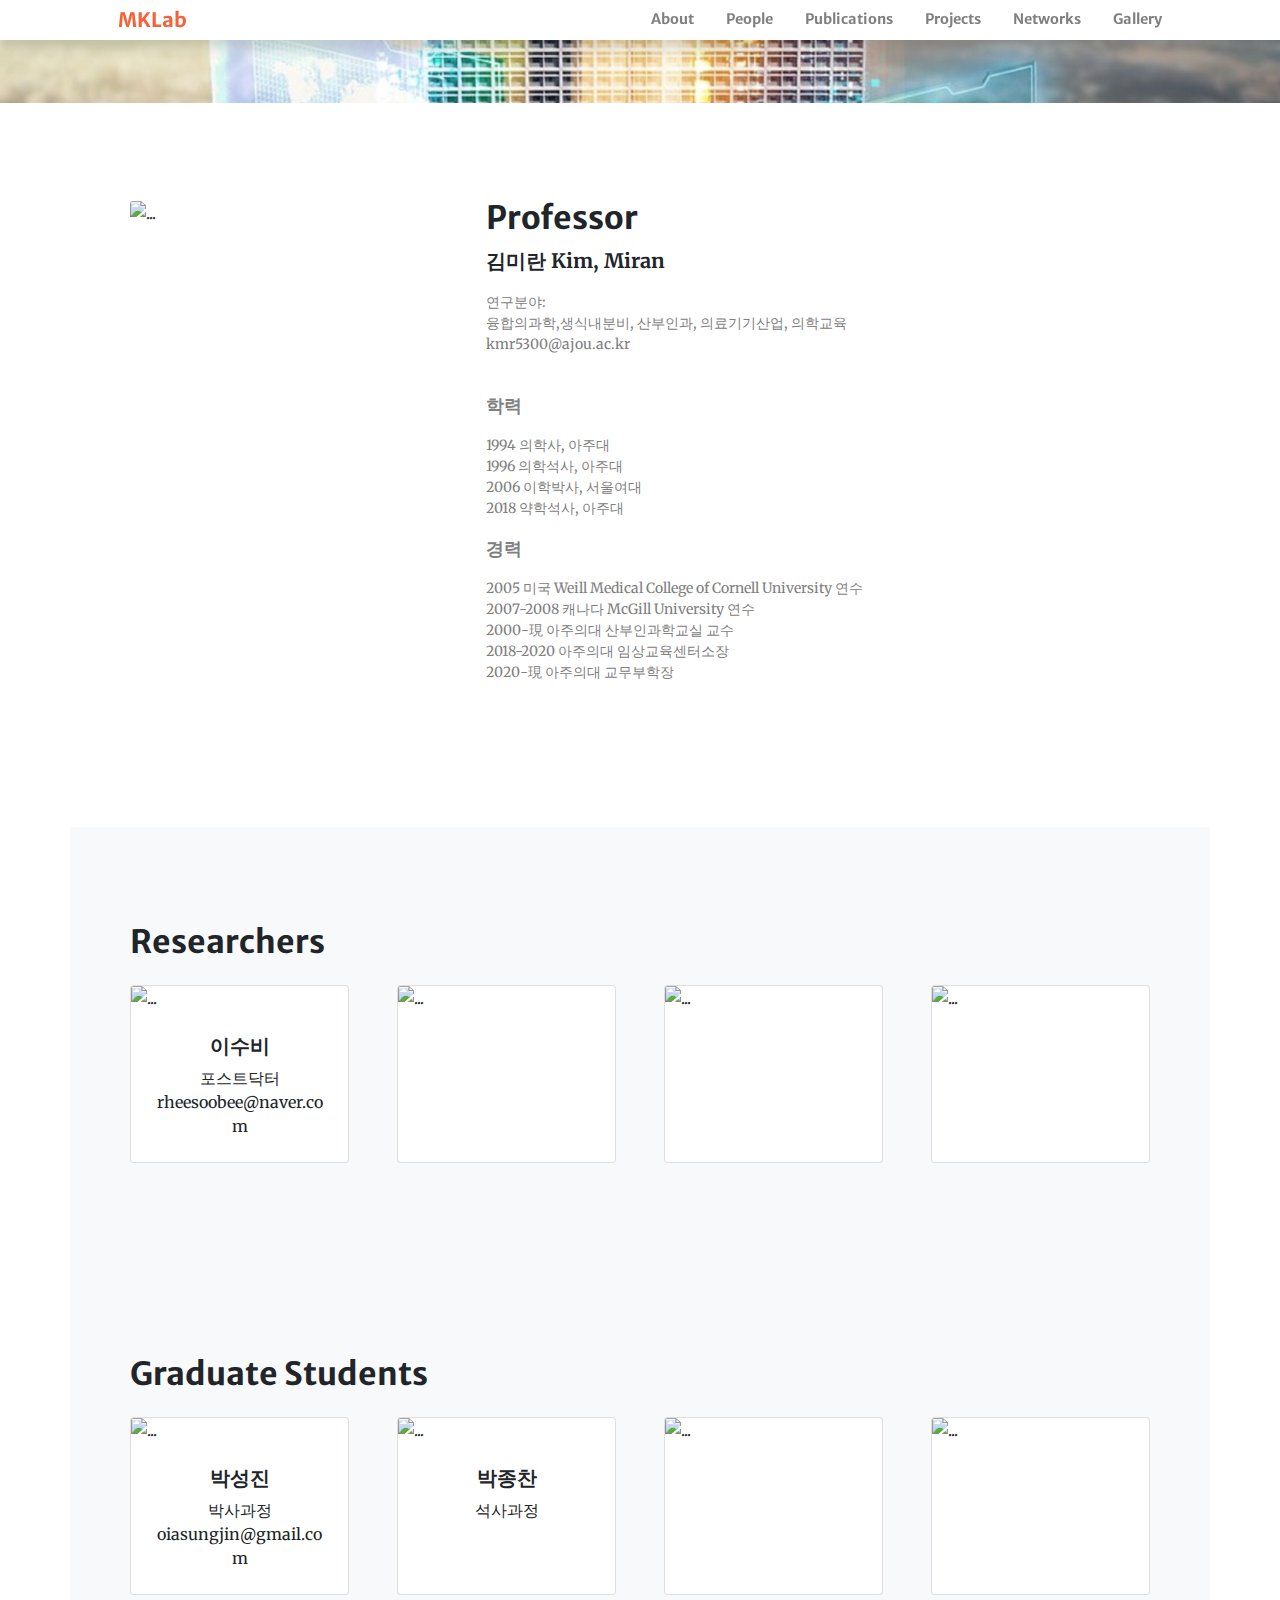
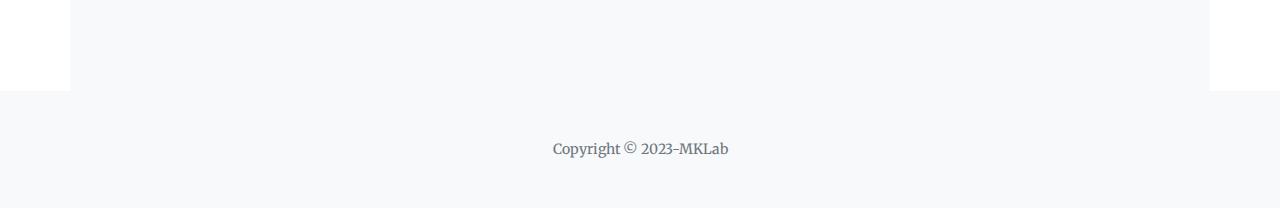
==== People.html @ 9102f6ff "Add files via upload" ====
<!DOCTYPE html>
<html lang="en">
    <head>
        <meta charset="utf-8" />
        <meta name="viewport" content="width=device-width, initial-scale=1, shrink-to-fit=no" />
        <meta name="description" content="" />
        <meta name="author" content="" />
        <title>Miran Kim Lab</title>
        <!-- Favicon-->
        <link rel="icon" type="image/x-icon" href="assets/favicon.ico" />
        <!-- Bootstrap Icons-->
        <link href="https://cdn.jsdelivr.net/npm/bootstrap-icons@1.5.0/font/bootstrap-icons.css" rel="stylesheet" />
        <!-- Google fonts-->
        <link href="https://fonts.googleapis.com/css?family=Merriweather+Sans:400,700" rel="stylesheet" />
        <link href="https://fonts.googleapis.com/css?family=Merriweather:400,300,300italic,400italic,700,700italic" rel="stylesheet" type="text/css" />
        <!-- SimpleLightbox plugin CSS-->
        <link href="https://cdnjs.cloudflare.com/ajax/libs/SimpleLightbox/2.1.0/simpleLightbox.min.css" rel="stylesheet" />
        <!-- Core theme CSS (includes Bootstrap)-->
        <link href="css/styles.css" rel="stylesheet" />
    </head>
    <body id="page-top">
        <!-- Navigation-->
        <nav class="navbar navbar-expand-lg navbar-light fixed-top py-0" id="mainNav">
            <div class="container px-4 px-lg-5">
                <a class="navbar-brand" href="index.html#page-top">MKLab</a>
                <button class="navbar-toggler navbar-toggler-right" type="button" data-bs-toggle="collapse" data-bs-target="#navbarResponsive" aria-controls="navbarResponsive" aria-expanded="false" aria-label="Toggle navigation"><span class="navbar-toggler-icon"></span></button>
                <div class="collapse navbar-collapse" id="navbarResponsive">
                    <ul class="navbar-nav ms-auto my-2 my-lg-0">
                        <li class="nav-item"><a class="nav-link" href="index.html">About</a></li>
                        <li class="nav-item"><a class="nav-link" href="People.html">People</a></li>
                        <li class="nav-item"><a class="nav-link" href="Publication.html">Publications</a></li>
                        <li class="nav-item"><a class="nav-link" href="Projects.html">Projects</a></li>
                        <li class="nav-item"><a class="nav-link" href="Networks.html">Networks</a></li>
                        <li class="nav-item"><a class="nav-link" href="Gallery">Gallery</a></li>
                        

                    </ul>
                </div>
            </div>
        </nav>
        <!-- top image-->
        <section>
            <img src="assets/img/people.jpg" class="img-fluid" alt="assets/people.jpg" >
        </section>
    
    	<!-- menubackground -->
       
      <!--메뉴와 논문 사이 범 -->
        <header class="header.submasthead">
            
        </header>

        <!-- container -->
         	<div class="container">

        	<div class="row">


            <body>

                  <section class="py-5">
                    <div class="container px-1 px-lg-5 my-5">
                        <div class="row gx-4 gx-lg-5">
                            <div class="col-md-4"><img class="card-img-top mb-5 mb-md-0" src="assets/img/kim.jpg" alt="..." /></div>
                            <div class="col-md-6">

                                <h2 class="display-7 fw-bolder">Professor</h2>
                                <div class="fs-5 mb-5">
                                 <strong> <p style="font-size:20px">김미란 Kim, Miran </strong>
                          				<p style="font-size:14px"><font color="Gray">연구분야: <br> 융합의과학,생식내분비, 산부인과, 의료기기산업, 의학교육<br>kmr5300@ajou.ac.kr<br><br></font></p>
                                  <font color="Gray">
                                  <p style="font-size:18px"><strong>학력</strong></>
                                  <p style="font-size:14px"><font color="Gray">1994 의학사, 아주대<br> 1996 의학석사, 아주대<br>2006 이학박사, 서울여대<br> 2018 약학석사, 아주대  </font></p>
                                  <p style="font-size:18px"><strong>경력</strong></>
                                    <p style="font-size:14px"><font color="Gray">2005 미국 Weill Medical College of Cornell University 연수 <br> 2007-2008 캐나다 McGill University 연수<br>2000-現 아주의대 산부인과학교실 교수 <br>2018-2020 아주의대 임상교육센터소장 <br> 2020-現 아주의대 교무부학장 <br>                          </font></p>
                                </font></p>
                                    
                                </font>
                                </div>


                            </div>
                        </div>
                    </div>
                </section>
                <!-- Related items section-->
                <section class="py-5 bg-light">
                    <div class="container px-4 px-lg-5 mt-5">
                        <h2 class="fw-bolder mb-4">Researchers</h2>
                        <div class="row gx-4 gx-lg-5 row-cols-2 row-cols-md-3 row-cols-xl-4 justify-content-center">
                            <div class="col mb-5">
                                <div class="card h-100">
                                    <!-- Product image-->
                                    <img class="card-img-top" src="https://dummyimage.com/450x300/dee2e6/6c757d.jpg" alt="..." />
                                    <!-- Product details-->
                                    <div class="card-body p-4">
                                        <div class="text-center">
                                            <!-- Product name-->
                                            <h5 class="fw-bolder">이수비</h5>

                                             포스트닥터<br>rheesoobee@naver.com
                                        </div>
                                    </div>

                                </div>
                            </div>
                            <div class="col mb-5">
                                <div class="card h-100">
                                    <!-- Sale badge-->

                                    <!-- Product image-->
                                    <img class="card-img-top" src="https://dummyimage.com/450x300/dee2e6/6c757d.jpg" alt="..." />
                                    <!-- Product details-->
                                    <div class="card-body p-4">
                                        <div class="text-center">
                                            <!-- Product name-->
                                            <h5 class="fw-bolder"> </h5>


                                        </div>
                                    </div>

                                </div>
                            </div>
                            <div class="col mb-5">
                                <div class="card h-100">

                                    <img class="card-img-top" src="https://dummyimage.com/450x300/dee2e6/6c757d.jpg" alt="..." />
                                    <!-- Product details-->
                                    <div class="card-body p-4">
                                        <div class="text-center">
                                            <!-- Product name-->
                                            <h5 class="fw-bolder"></h5>


                                        </div>
                                    </div>
                                  </div>
                            </div>
                            <div class="col mb-5">
                                <div class="card h-100">
                                    <!-- Product image-->
                                    <img class="card-img-top" src="https://dummyimage.com/450x300/dee2e6/6c757d.jpg" alt="..." />
                                    <!-- Product details-->
                                    <div class="card-body p-4">
                                        <div class="text-center">
                                            <!-- Product name-->
                                            <h5 class="fw-bolder"></h5>


                                        </div>
                                    </div>

                                </div>
                            </div>
                        </div>
                    </div>
                </section>


                <section class="py-5 bg-light">
                    <div class="container px-4 px-lg-5 mt-5">
                        <h2 class="fw-bolder mb-4">Graduate Students</h2>
                        <div class="row gx-4 gx-lg-5 row-cols-2 row-cols-md-3 row-cols-xl-4 justify-content-center">
                            <div class="col mb-5">
                                <div class="card h-100">
                                    <!-- Product image-->
                                    <img class="card-img-top" src="https://dummyimage.com/450x300/dee2e6/6c757d.jpg" alt="..." />
                                    <!-- Product details-->
                                    <div class="card-body p-4">
                                        <div class="text-center">
                                            <!-- Product name-->
                                            <h5 class="fw-bolder">박성진</h5>

                                             박사과정<br>oiasungjin@gmail.com
                                        </div>
                                    </div>

                                </div>
                            </div>
                            <div class="col mb-5">
                                <div class="card h-100">
                                    <!-- Sale badge-->

                                    <!-- Product image-->
                                    <img class="card-img-top" src="https://dummyimage.com/450x300/dee2e6/6c757d.jpg" alt="..." />
                                    <!-- Product details-->
                                    <div class="card-body p-4">
                                        <div class="text-center">
                                            <!-- Product name-->
                                            <h5 class="fw-bolder">박종찬 </h5>
                                          석사과정<br>

                                        </div>
                                    </div>

                                </div>
                            </div>
                            <div class="col mb-5">
                                <div class="card h-100">

                                    <img class="card-img-top" src="https://dummyimage.com/450x300/dee2e6/6c757d.jpg" alt="..." />
                                    <!-- Product details-->
                                    <div class="card-body p-4">
                                        <div class="text-center">
                                            <!-- Product name-->
                                            <h5 class="fw-bolder"></h5>


                                        </div>
                                    </div>
                                  </div>
                            </div>
                            <div class="col mb-5">
                                <div class="card h-100">
                                    <!-- Product image-->
                                    <img class="card-img-top" src="https://dummyimage.com/450x300/dee2e6/6c757d.jpg" alt="..." />
                                    <!-- Product details-->
                                    <div class="card-body p-4">
                                        <div class="text-center">
                                            <!-- Product name-->
                                            <h5 class="fw-bolder"></h5>


                                        </div>
                                    </div>

                                </div>
                            </div>
                        </div>
                    </div>
                </section>


                <!-- Bootstrap core JS-->
                <script src="https://cdn.jsdelivr.net/npm/bootstrap@5.1.3/dist/js/bootstrap.bundle.min.js"></script>
                <!-- Core theme JS-->
                <script src="js/scripts.js"></script>
            </body>

      			<!-- Article main content -->

      			<!-- /Article -->

      			<!-- Sidebar -->

      			<!-- /Sidebar -->

      		</div>
      	</div>	<!-- /container -->







        <sect
        <!-- Footer-->
        <footer class="bg-light py-5">
            <div class="container px-4 px-lg-5"><div class="small text-center text-muted">Copyright &copy; 2023-MKLab</div></div>
        </footer>
        <!-- Bootstrap core JS-->
        <script src="https://cdn.jsdelivr.net/npm/bootstrap@5.1.3/dist/js/bootstrap.bundle.min.js"></script>
        <!-- SimpleLightbox plugin JS-->
        <script src="https://cdnjs.cloudflare.com/ajax/libs/SimpleLightbox/2.1.0/simpleLightbox.min.js"></script>
        <!-- Core theme JS-->
        <script src="js/scripts.js"></script>
        <!-- * * * * * * * * * * * * * * * * * * * * * * * * * * * * * * * * * * * * * * * *-->
        <!-- * *                               SB Forms JS                               * *-->
        <!-- * * Activate your form at https://startbootstrap.com/solution/contact-forms * *-->
        <!-- * * * * * * * * * * * * * * * * * * * * * * * * * * * * * * * * * * * * * * * *-->
        <script src="https://cdn.startbootstrap.com/sb-forms-latest.js"></script>
    </body>
</html>
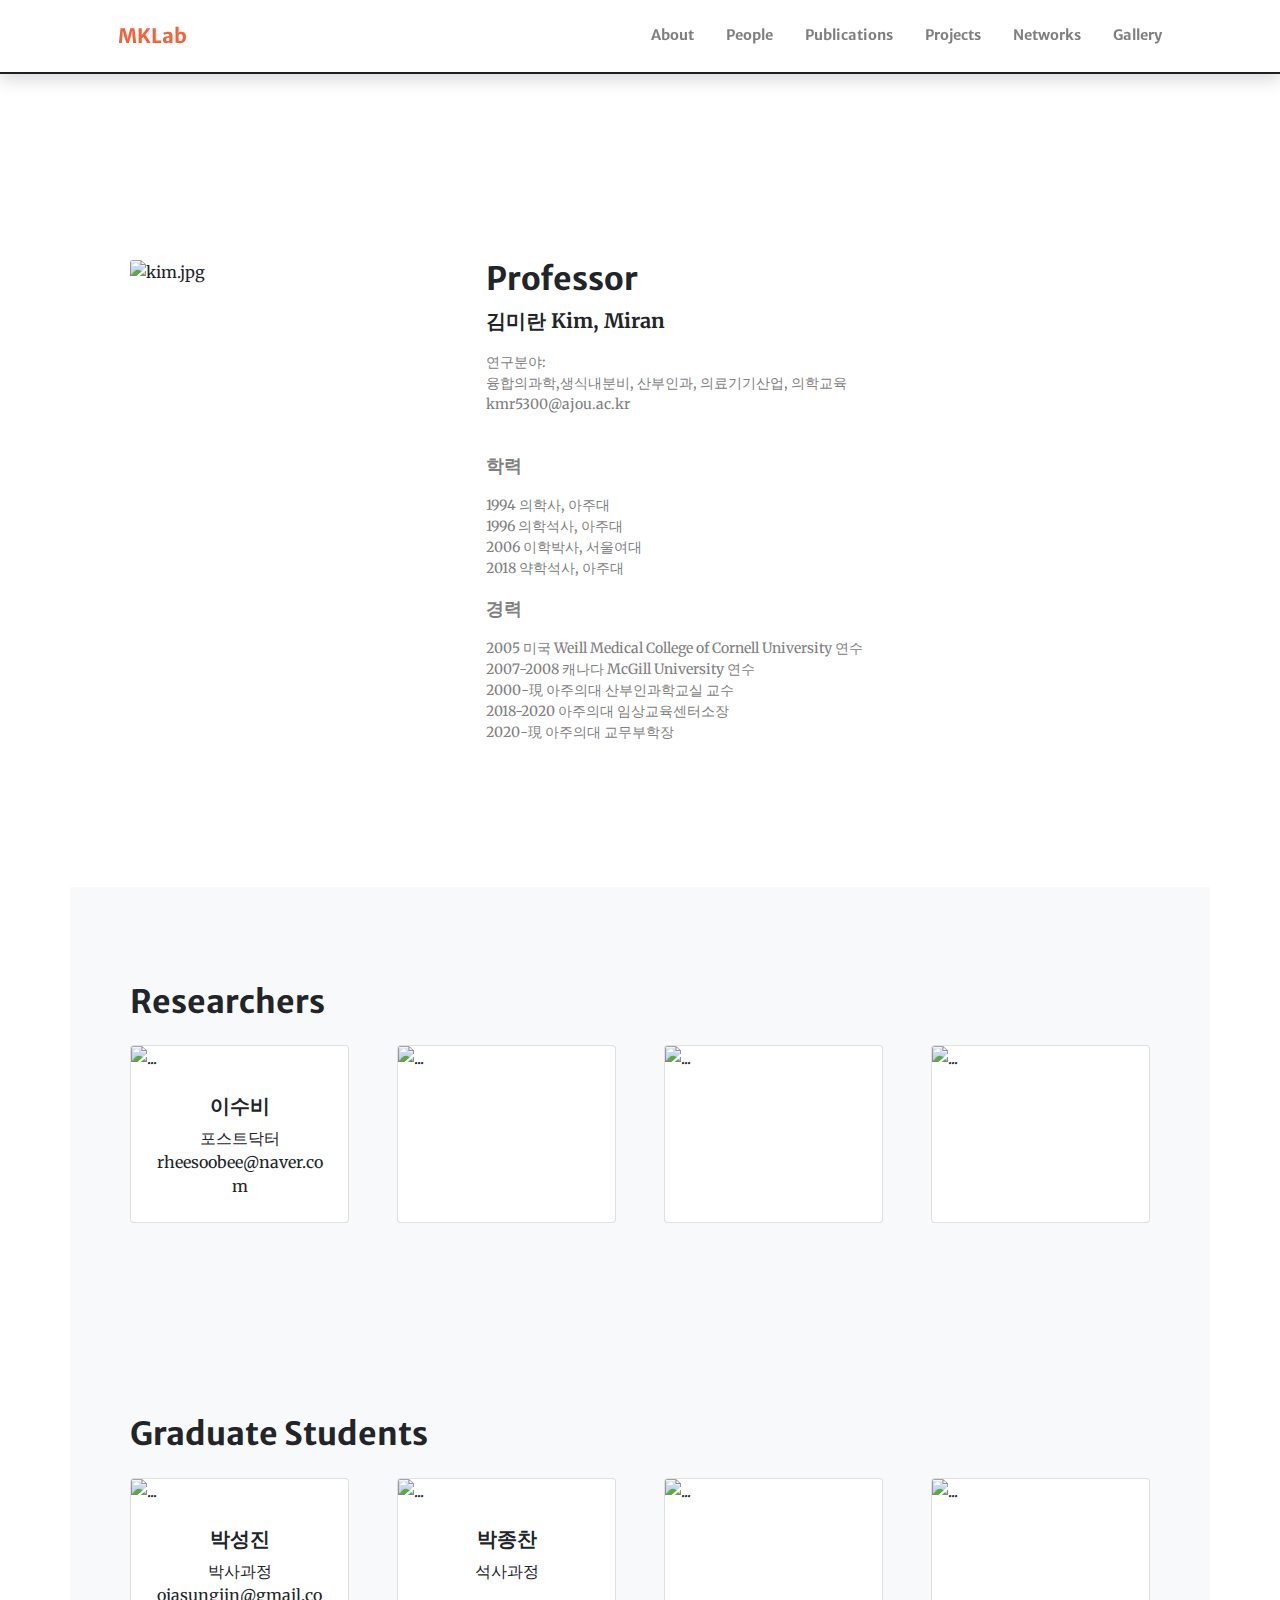
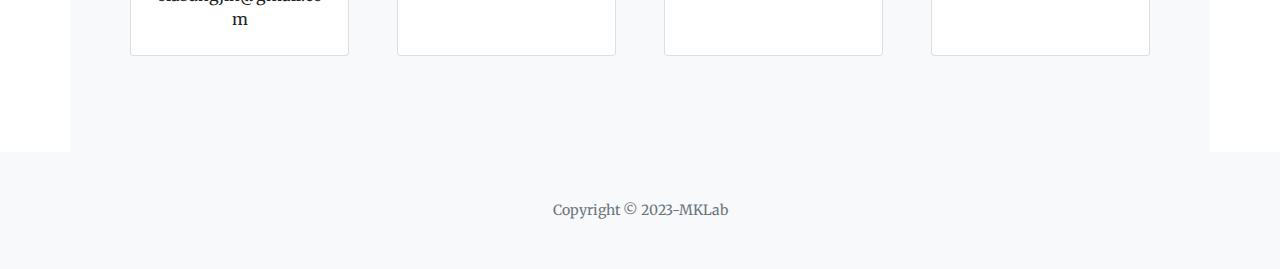
==== commit 42c21280: "Update People.html" ====
--- a/People.html
+++ b/People.html
@@ -8,6 +8,7 @@
         <title>Miran Kim Lab</title>
         <!-- Favicon-->
         <link rel="icon" type="image/x-icon" href="assets/favicon.ico" />
+        <link rel="stylesheet" href="css/img_gradient.css">
         <!-- Bootstrap Icons-->
         <link href="https://cdn.jsdelivr.net/npm/bootstrap-icons@1.5.0/font/bootstrap-icons.css" rel="stylesheet" />
         <!-- Google fonts-->
@@ -20,7 +21,7 @@
     </head>
     <body id="page-top">
         <!-- Navigation-->
-        <nav class="navbar navbar-expand-lg navbar-light fixed-top py-0" id="mainNav">
+        <nav class="navbar navbar-expand-lg navbar-light fixed-top py-3" id="mainNav">
             <div class="container px-4 px-lg-5">
                 <a class="navbar-brand" href="index.html#page-top">MKLab</a>
                 <button class="navbar-toggler navbar-toggler-right" type="button" data-bs-toggle="collapse" data-bs-target="#navbarResponsive" aria-controls="navbarResponsive" aria-expanded="false" aria-label="Toggle navigation"><span class="navbar-toggler-icon"></span></button>
@@ -38,17 +39,12 @@
                 </div>
             </div>
         </nav>
-        <!-- top image-->
-        <section>
-            <img src="assets/img/people.jpg" class="img-fluid" alt="assets/people.jpg" >
-        </section>
-    
-    	<!-- menubackground -->
-       
-      <!--메뉴와 논문 사이 범 -->
-        <header class="header.submasthead">
-            
-        </header>
+<!-- menubackground -->
+     <section class="subpage-section bg-dark text-white"></section>
+     <!--메뉴와 논문 사이 범 -->
+       <header class="submasthead">
+
+       </header>
 
         <!-- container -->
          	<div class="container">
@@ -61,7 +57,7 @@
                   <section class="py-5">
                     <div class="container px-1 px-lg-5 my-5">
                         <div class="row gx-4 gx-lg-5">
-                            <div class="col-md-4"><img class="card-img-top mb-5 mb-md-0" src="assets/img/kim.jpg" alt="..." /></div>
+                            <div class="col-md-4"><img class="card-img-top mb-5 mb-md-3" src="assets/img/kim.jpg" alt="kim.jpg" /></div>
                             <div class="col-md-6">
 
                                 <h2 class="display-7 fw-bolder">Professor</h2>
